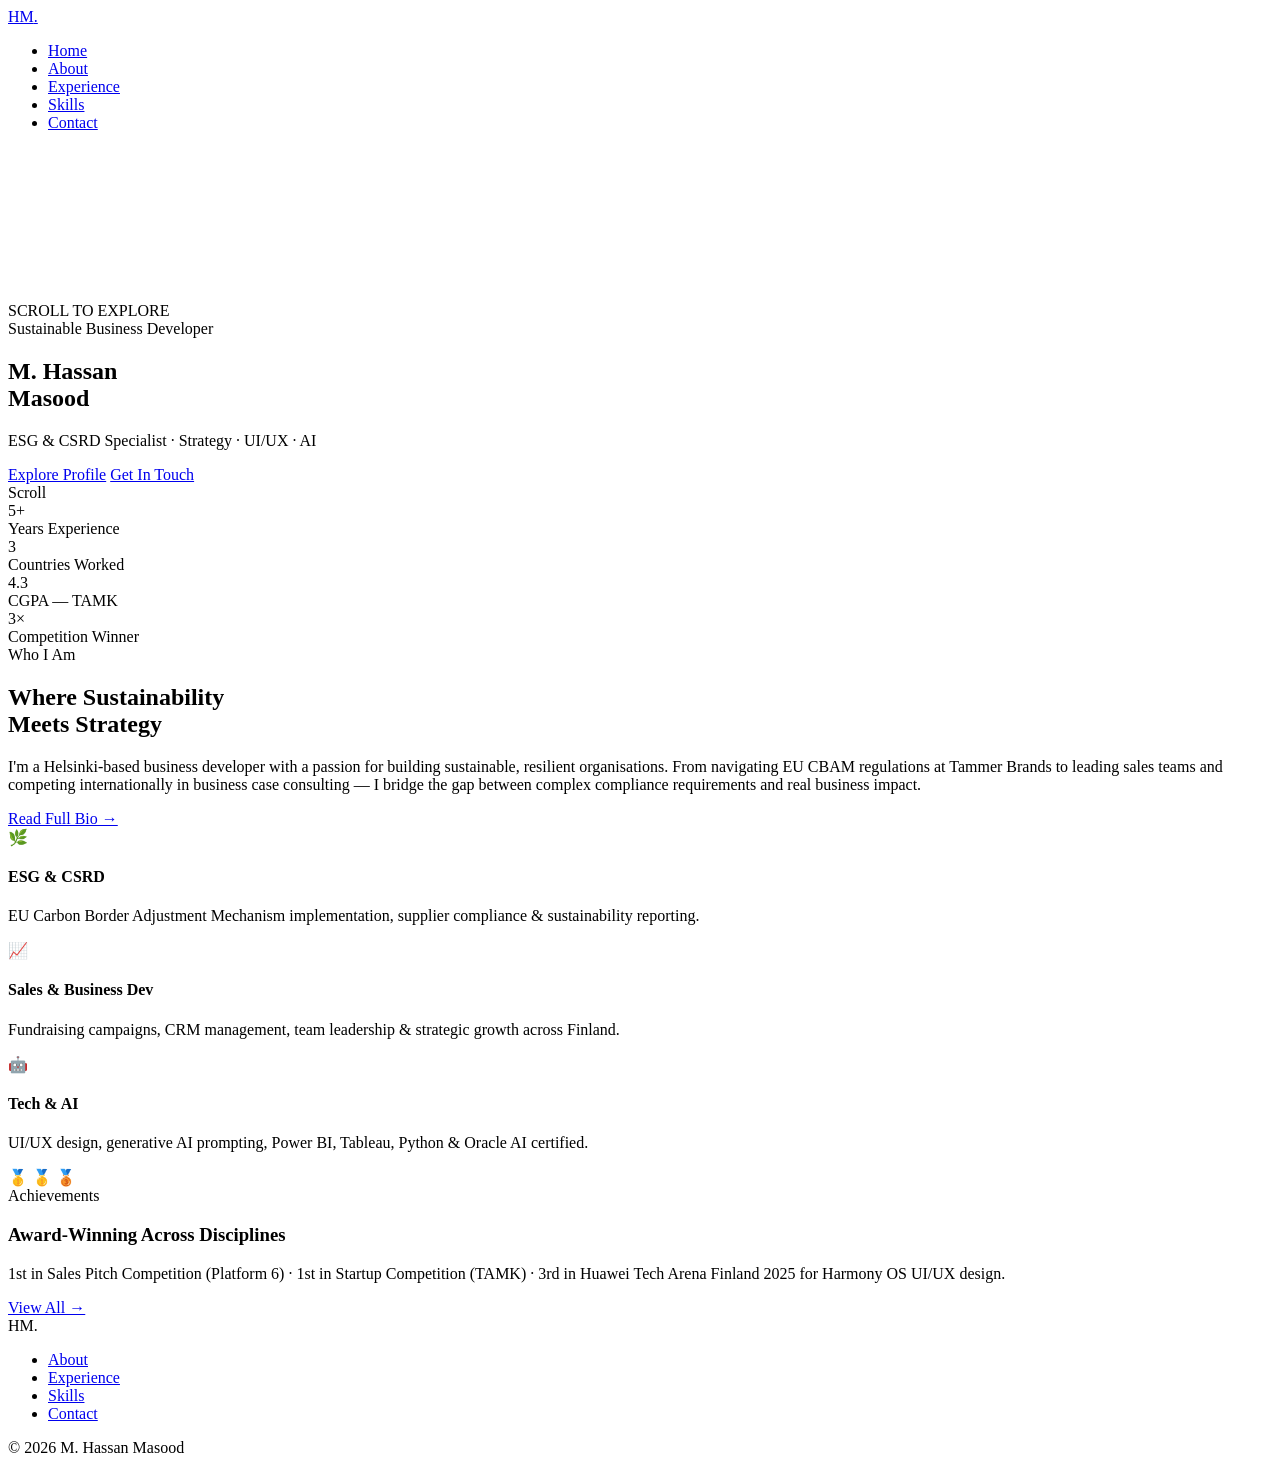
==== index.html @ dab6cf62 "Add files via upload" ====
<!DOCTYPE html>
<html lang="en">
<head>
  <meta charset="UTF-8" />
  <meta name="viewport" content="width=device-width, initial-scale=1.0" />
  <title>Hassan Masood — Sustainable Business Developer</title>
  <meta name="description" content="Portfolio of M. Hassan Masood — Sustainable Business Developer specialising in ESG, CSRD compliance, and strategy." />
  <link rel="stylesheet" href="assets/css/style.css" />
  <link rel="stylesheet" href="assets/css/index.css" />
</head>
<body>

<!-- ======= NAV ======= -->
<nav class="nav" id="nav">
  <a href="index.html" class="nav-logo">HM<span>.</span></a>
  <ul class="nav-links">
    <li><a href="index.html">Home</a></li>
    <li><a href="about.html">About</a></li>
    <li><a href="experience.html">Experience</a></li>
    <li><a href="skills.html">Skills</a></li>
    <li><a href="contact.html" class="nav-cta">Contact</a></li>
  </ul>
  <div class="nav-hamburger" id="hamburger">
    <span></span><span></span><span></span>
  </div>
</nav>

<!-- ======= HERO — SCROLL VIDEO ======= -->
<section class="hero-scroll-wrapper" id="heroScrollWrapper">

  <!-- Sticky viewport that stays in view while you scroll through the wrapper -->
  <div class="hero-sticky" id="heroSticky">

    <!-- Background glow orbs -->
    <div class="orb orb-1"></div>
    <div class="orb orb-2"></div>

    <!-- Video frame -->
    <div class="video-frame" id="videoFrame">
      <div class="video-scanline"></div>
      <video
        id="heroVideo"
        src="assets/video/hero.mp4"
        muted
        playsinline
        preload="auto"
      ></video>
      <div class="video-corner video-corner--tl"></div>
      <div class="video-corner video-corner--tr"></div>
      <div class="video-corner video-corner--bl"></div>
      <div class="video-corner video-corner--br"></div>

      <!-- Progress bar at bottom of video -->
      <div class="video-progress-bar">
        <div class="video-progress-fill" id="videoProgressFill"></div>
      </div>
      <div class="video-label">SCROLL TO EXPLORE</div>
    </div>

    <!-- Hero text — fades out as video expands -->
    <div class="hero-text" id="heroText">
      <div class="hero-eyebrow">
        <span class="hero-dot"></span>
        Sustainable Business Developer
      </div>
      <h1 class="hero-name">
        M. Hassan<br/><span class="hero-name-accent">Masood</span>
      </h1>
      <p class="hero-sub">
        ESG &amp; CSRD Specialist · Strategy · UI/UX · AI
      </p>
      <div class="hero-actions">
        <a href="about.html" class="btn btn-primary">Explore Profile</a>
        <a href="contact.html" class="btn btn-outline">Get In Touch</a>
      </div>
    </div>

    <!-- Scroll hint -->
    <div class="scroll-hint" id="scrollHint">
      <div class="scroll-arrow"></div>
      <span>Scroll</span>
    </div>

  </div><!-- /hero-sticky -->

</section><!-- /hero-scroll-wrapper -->

<!-- ======= QUICK STATS ======= -->
<section class="stats-section">
  <div class="container">
    <div class="stats-grid">
      <div class="stat-item reveal">
        <div class="stat-number">5<span>+</span></div>
        <div class="stat-label">Years Experience</div>
      </div>
      <div class="stat-item reveal reveal-delay-1">
        <div class="stat-number">3</div>
        <div class="stat-label">Countries Worked</div>
      </div>
      <div class="stat-item reveal reveal-delay-2">
        <div class="stat-number">4.3</div>
        <div class="stat-label">CGPA — TAMK</div>
      </div>
      <div class="stat-item reveal reveal-delay-3">
        <div class="stat-number">3<span>×</span></div>
        <div class="stat-label">Competition Winner</div>
      </div>
    </div>
  </div>
</section>

<!-- ======= SNAPSHOT ======= -->
<section class="snapshot-section">
  <div class="container">
    <div class="snapshot-grid">

      <div class="snapshot-left reveal">
        <div class="section-eyebrow">Who I Am</div>
        <h2>Where Sustainability<br/>Meets Strategy</h2>
        <p class="snapshot-desc">
          I'm a Helsinki-based business developer with a passion for building
          sustainable, resilient organisations. From navigating EU CBAM regulations
          at Tammer Brands to leading sales teams and competing internationally in
          business case consulting — I bridge the gap between complex compliance
          requirements and real business impact.
        </p>
        <a href="about.html" class="btn btn-outline" style="margin-top:1.5rem;">Read Full Bio →</a>
      </div>

      <div class="snapshot-right">
        <div class="snapshot-card card reveal reveal-delay-1">
          <div class="snap-icon">🌿</div>
          <h4>ESG & CSRD</h4>
          <p>EU Carbon Border Adjustment Mechanism implementation, supplier compliance &amp; sustainability reporting.</p>
        </div>
        <div class="snapshot-card card reveal reveal-delay-2">
          <div class="snap-icon">📈</div>
          <h4>Sales & Business Dev</h4>
          <p>Fundraising campaigns, CRM management, team leadership &amp; strategic growth across Finland.</p>
        </div>
        <div class="snapshot-card card reveal reveal-delay-3">
          <div class="snap-icon">🤖</div>
          <h4>Tech & AI</h4>
          <p>UI/UX design, generative AI prompting, Power BI, Tableau, Python &amp; Oracle AI certified.</p>
        </div>
      </div>

    </div>
  </div>
</section>

<!-- ======= FEATURED ACHIEVEMENT ======= -->
<section class="achievement-section">
  <div class="container">
    <div class="achievement-banner card reveal">
      <div class="achievement-inner">
        <div class="achievement-medals">
          <span class="medal">🥇</span>
          <span class="medal">🥇</span>
          <span class="medal">🥉</span>
        </div>
        <div class="achievement-text">
          <div class="section-eyebrow" style="margin-bottom:0.5rem;">Achievements</div>
          <h3>Award-Winning Across Disciplines</h3>
          <p>
            1st in Sales Pitch Competition (Platform 6) · 1st in Startup Competition (TAMK) ·
            3rd in Huawei Tech Arena Finland 2025 for Harmony OS UI/UX design.
          </p>
        </div>
        <a href="experience.html" class="btn btn-primary">View All →</a>
      </div>
    </div>
  </div>
</section>

<!-- ======= FOOTER ======= -->
<footer>
  <div class="container">
    <div class="footer-inner">
      <div class="footer-logo">HM<span>.</span></div>
      <ul class="footer-links">
        <li><a href="about.html">About</a></li>
        <li><a href="experience.html">Experience</a></li>
        <li><a href="skills.html">Skills</a></li>
        <li><a href="contact.html">Contact</a></li>
      </ul>
      <div class="footer-copy">© 2026 M. Hassan Masood</div>
    </div>
  </div>
</footer>

<script src="assets/js/main.js"></script>
<script src="assets/js/hero-scroll.js"></script>
</body>
</html>
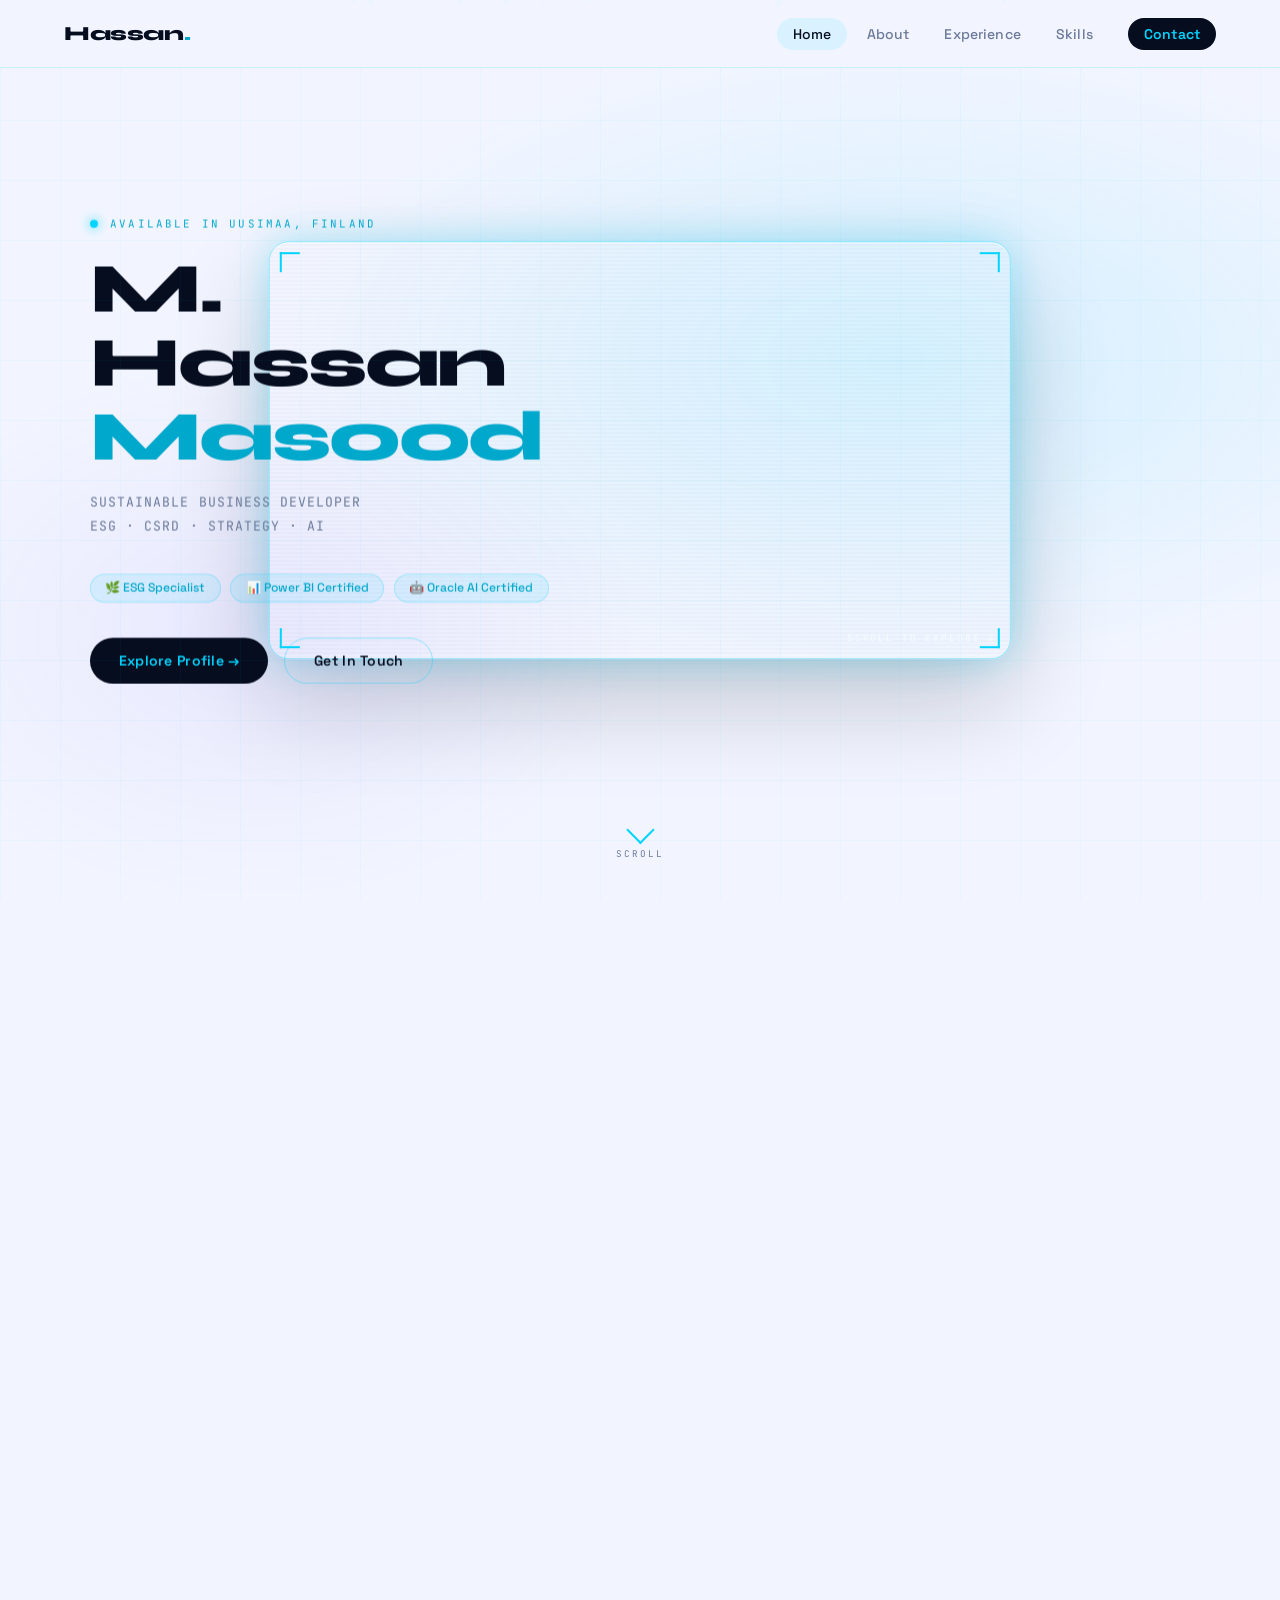
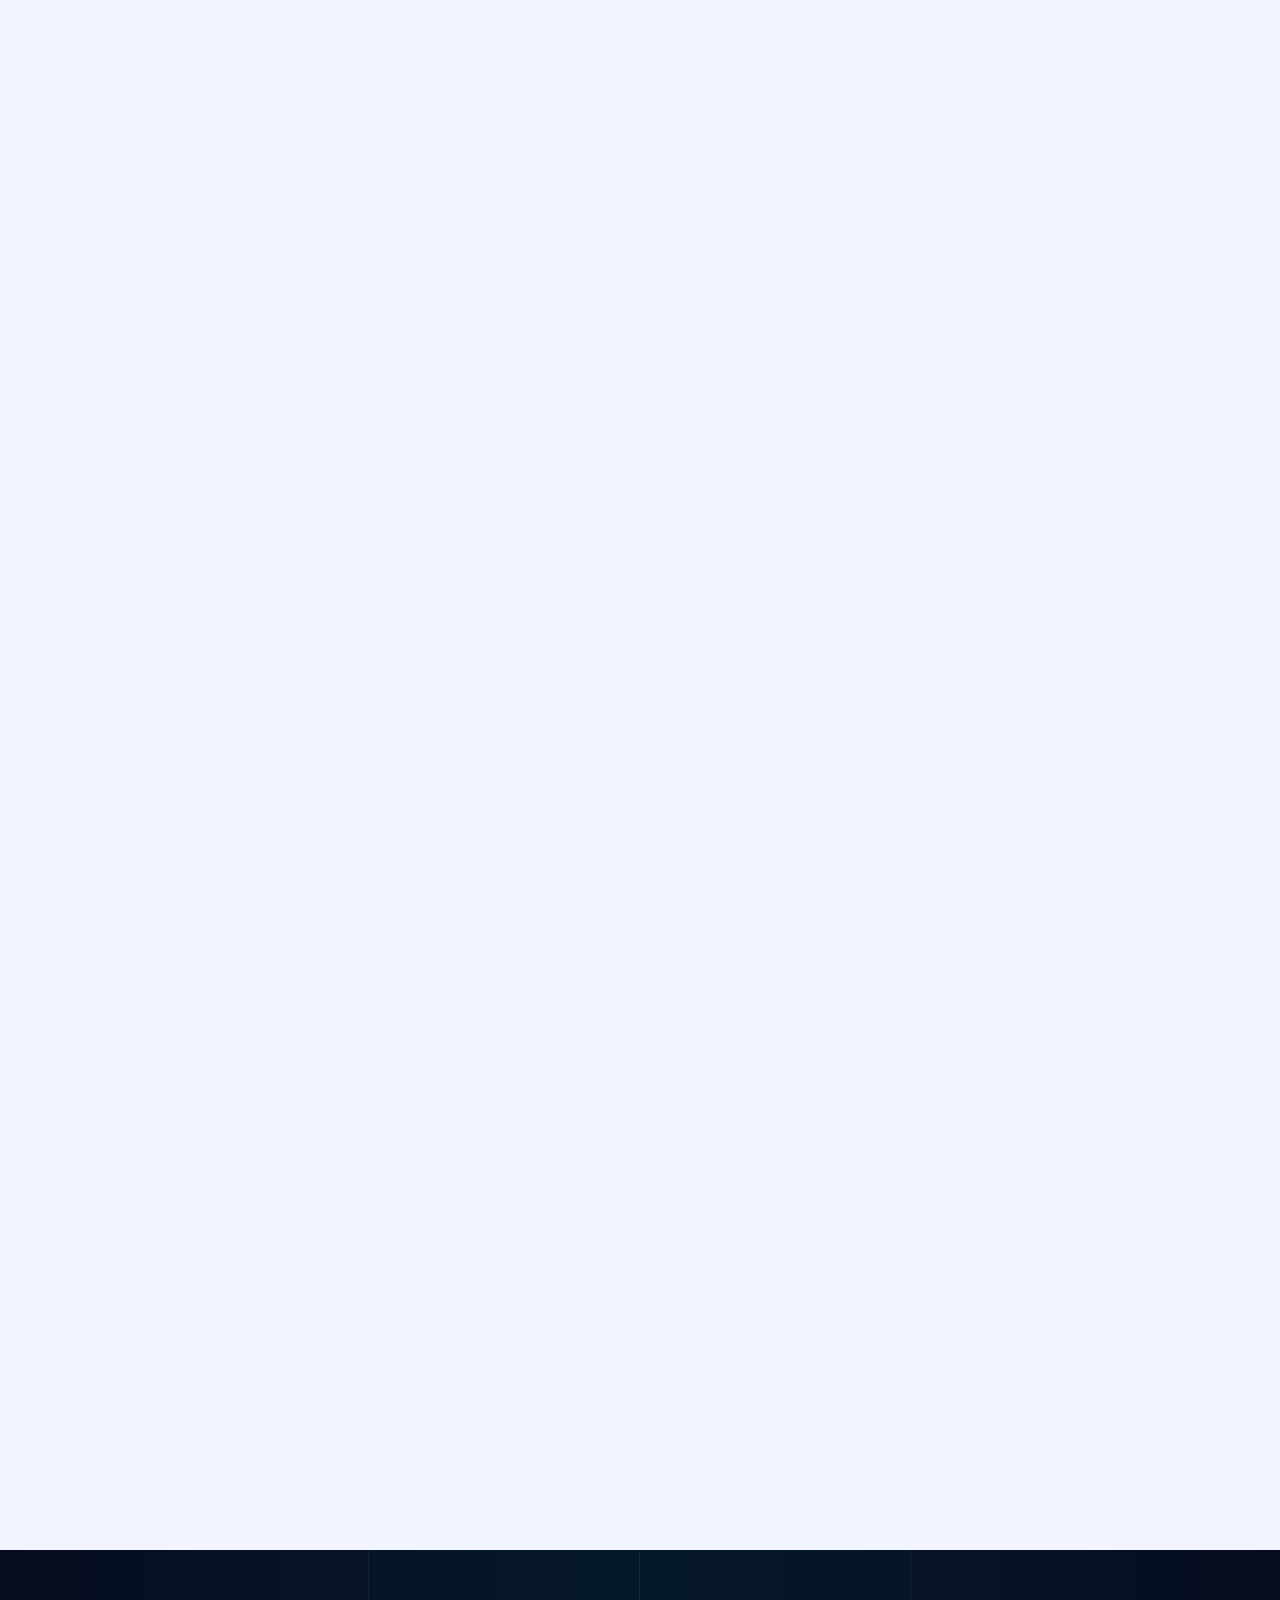
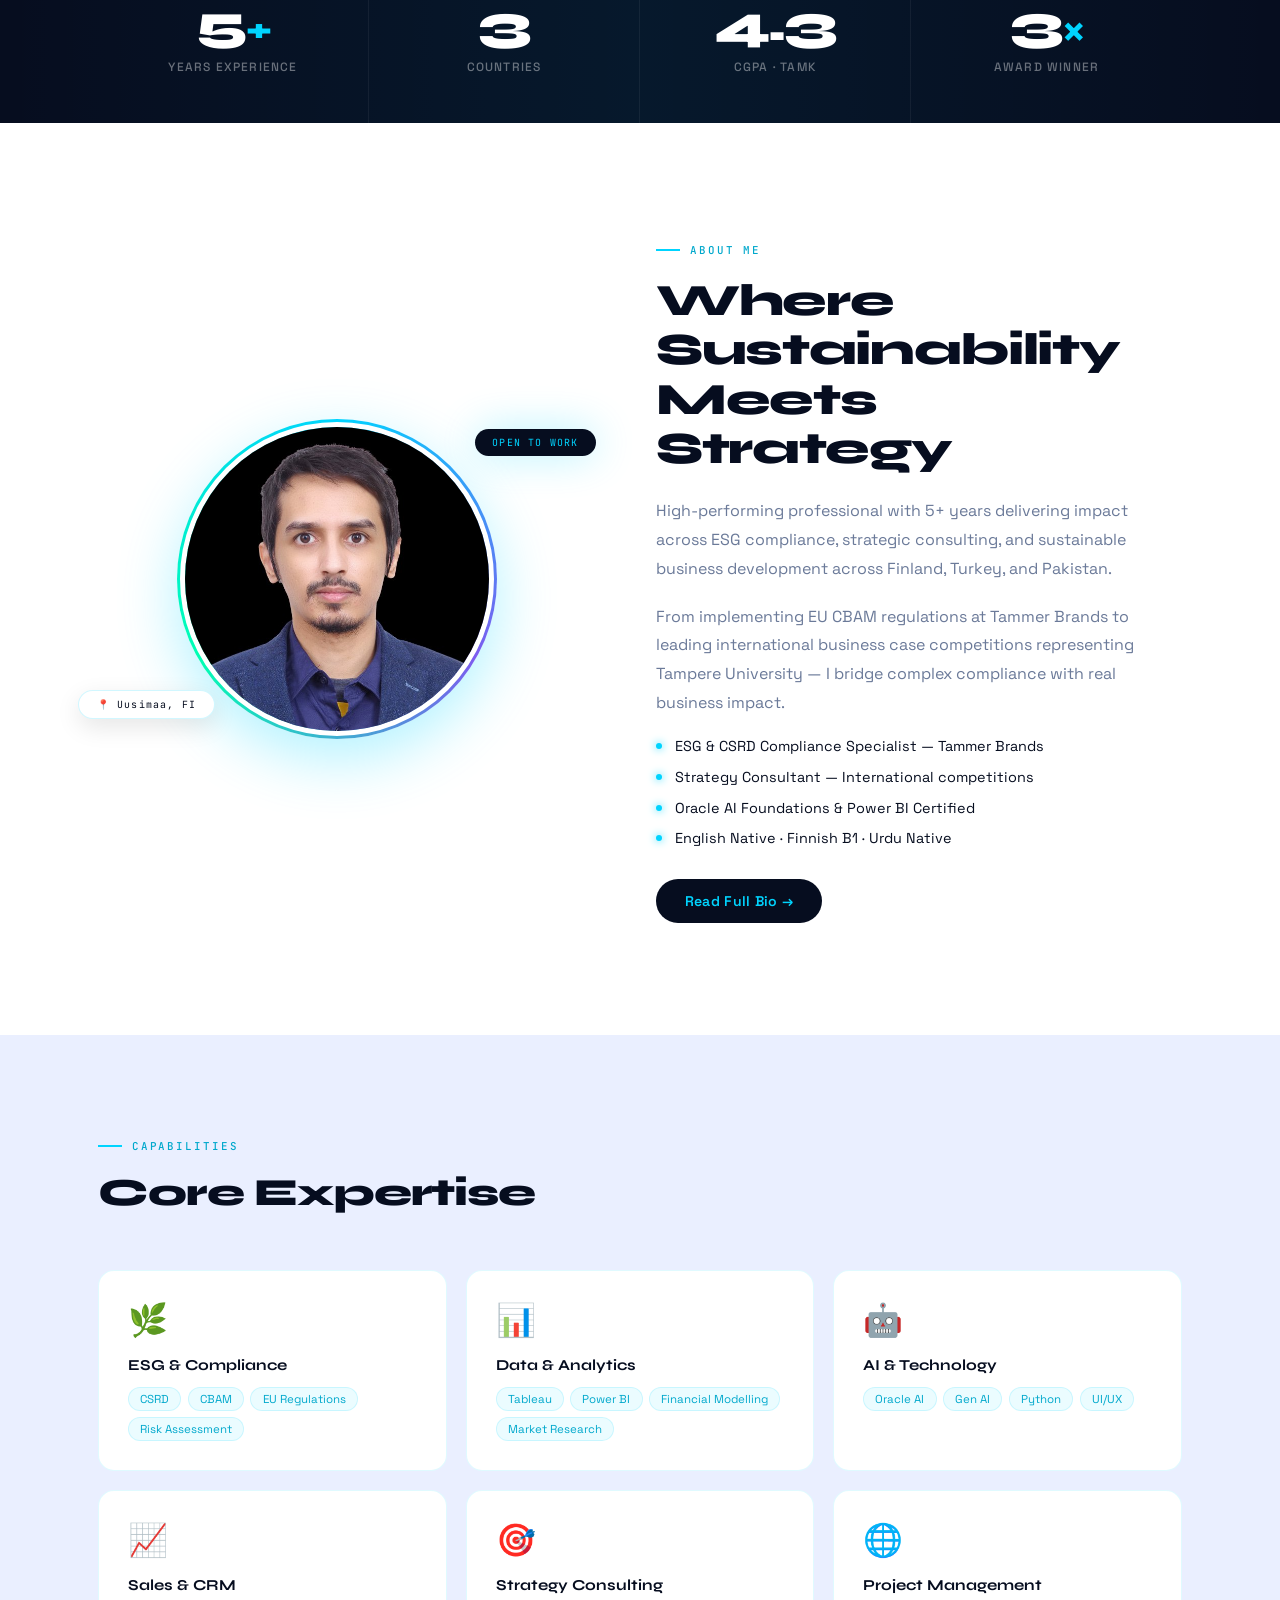
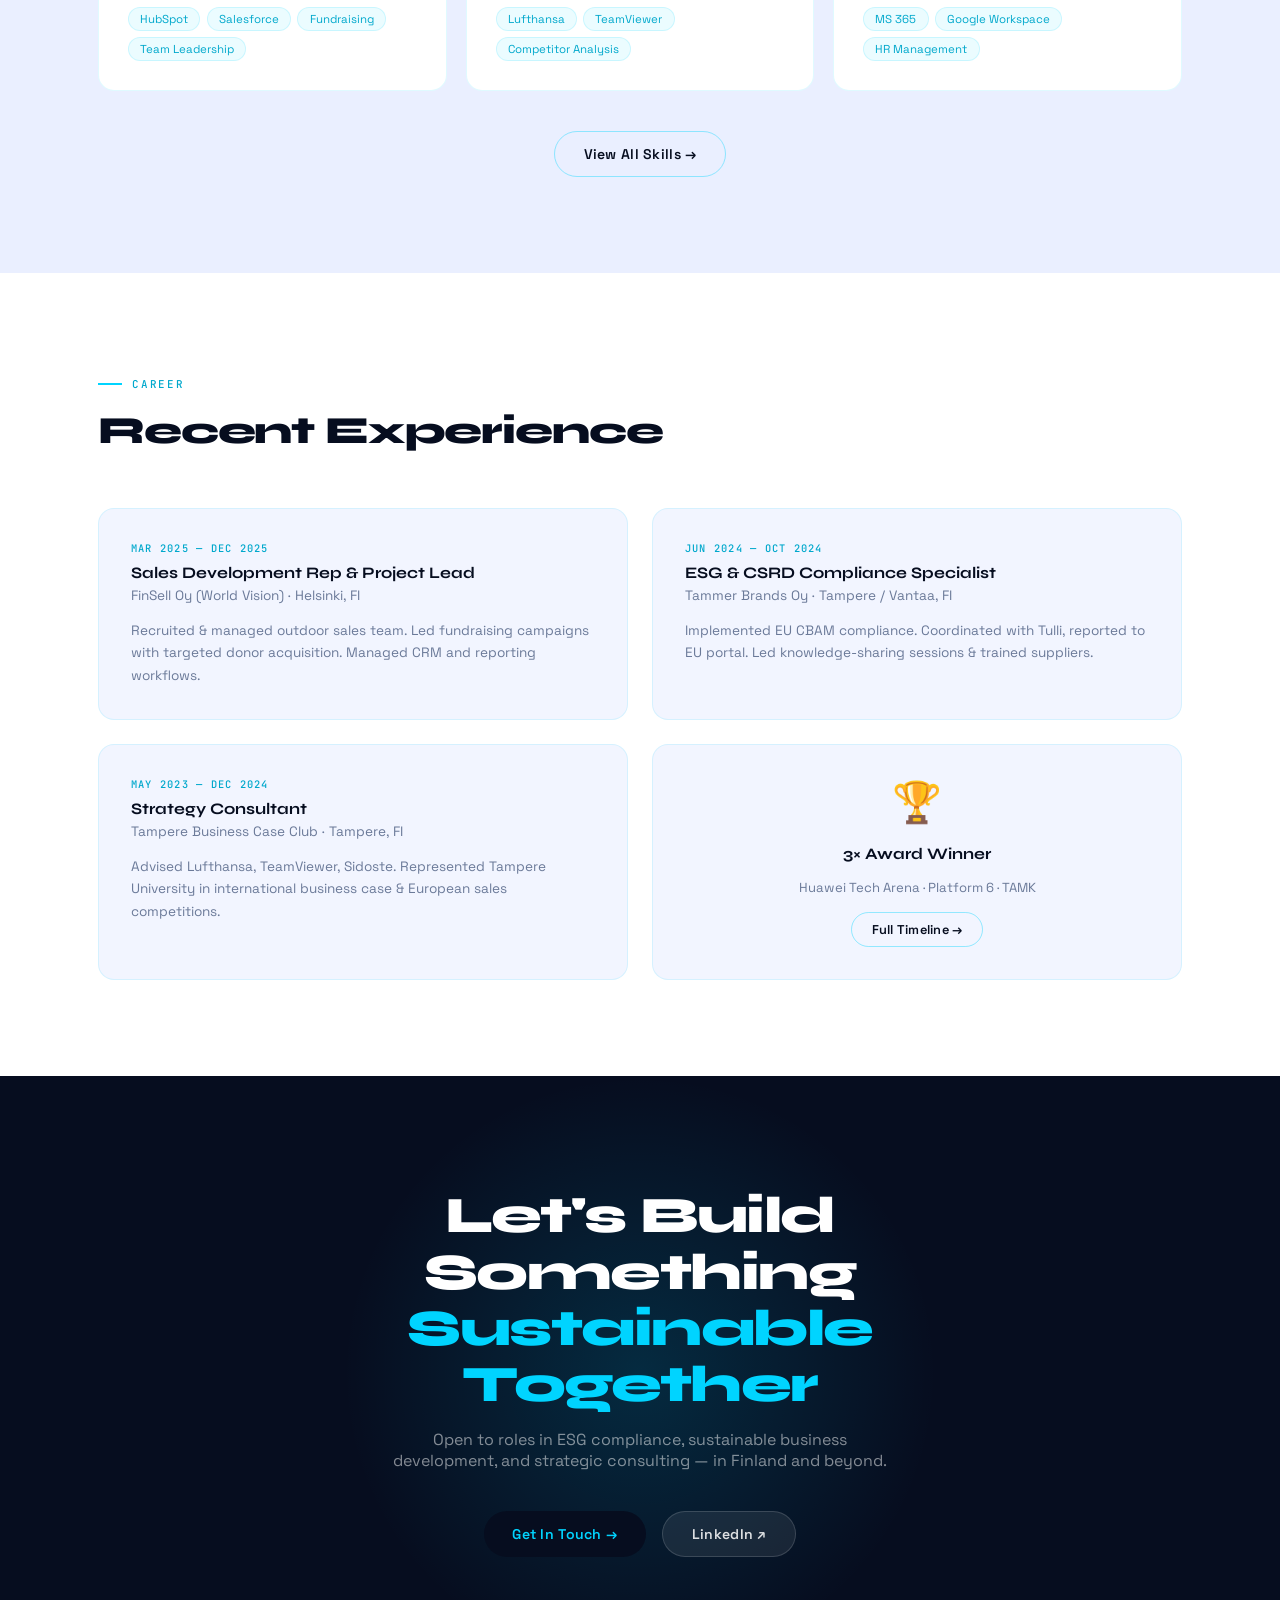
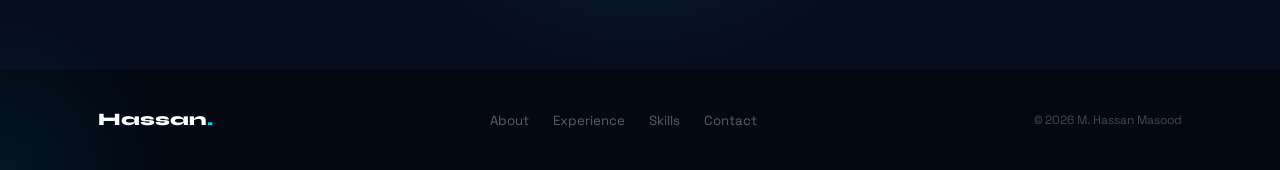
==== commit 522808ec: "Add files via upload" ====
--- a/index.html
+++ b/index.html
@@ -1,195 +1,637 @@
 <!DOCTYPE html>
 <html lang="en">
 <head>
-  <meta charset="UTF-8" />
-  <meta name="viewport" content="width=device-width, initial-scale=1.0" />
+  <meta charset="UTF-8"/>
+  <meta name="viewport" content="width=device-width,initial-scale=1"/>
   <title>Hassan Masood — Sustainable Business Developer</title>
-  <meta name="description" content="Portfolio of M. Hassan Masood — Sustainable Business Developer specialising in ESG, CSRD compliance, and strategy." />
-  <link rel="stylesheet" href="assets/css/style.css" />
-  <link rel="stylesheet" href="assets/css/index.css" />
+  <link rel="preconnect" href="https://fonts.googleapis.com"/>
+  <link rel="preconnect" href="https://fonts.gstatic.com" crossorigin/>
+  <link href="https://fonts.googleapis.com/css2?family=Space+Grotesk:wght@300;400;500;600;700&family=Syne:wght@400;500;600;700;800&family=JetBrains+Mono:wght@300;400;500&display=swap" rel="stylesheet"/>
+  <style>
+    *,*::before,*::after{box-sizing:border-box;margin:0;padding:0}
+    :root{
+      --ink:#060D1F;
+      --ink2:#1A2540;
+      --muted:#6B7A99;
+      --bg:#F2F5FF;
+      --bg2:#EAEFFF;
+      --white:#FFFFFF;
+      --cyan:#00D4FF;
+      --cyan2:#00A8CC;
+      --green:#00FFB3;
+      --violet:#7C5CEF;
+      --border:rgba(0,212,255,0.18);
+      --glow:0 0 40px rgba(0,212,255,0.3);
+    }
+    html{scroll-behavior:smooth}
+    body{
+      font-family:'Space Grotesk',sans-serif;
+      background:var(--bg);
+      color:var(--ink);
+      overflow-x:hidden;
+    }
+    /* Subtle grid overlay */
+    body::after{
+      content:'';position:fixed;inset:0;
+      background-image:
+        linear-gradient(rgba(0,212,255,0.04) 1px,transparent 1px),
+        linear-gradient(90deg,rgba(0,212,255,0.04) 1px,transparent 1px);
+      background-size:60px 60px;
+      pointer-events:none;z-index:0;
+    }
+
+    /* ====== NAV ====== */
+    nav{
+      position:fixed;top:0;left:0;right:0;z-index:1000;
+      height:68px;display:flex;align-items:center;
+      padding:0 clamp(1.5rem,5vw,4rem);
+      background:rgba(242,245,255,0.85);
+      backdrop-filter:blur(20px);
+      border-bottom:1px solid var(--border);
+      transition:box-shadow 0.3s;
+    }
+    nav.scrolled{box-shadow:0 4px 30px rgba(6,13,31,0.08)}
+    .nav-logo{
+      font-family:'Syne',sans-serif;font-weight:800;font-size:1.25rem;
+      color:var(--ink);letter-spacing:-0.02em;text-decoration:none;
+    }
+    .nav-logo em{color:var(--cyan2);font-style:normal}
+    .nav-links{display:flex;gap:0.2rem;margin-left:auto;list-style:none}
+    .nav-links a{
+      font-size:0.875rem;font-weight:500;color:var(--muted);
+      padding:0.45rem 1rem;border-radius:100px;text-decoration:none;
+      transition:all 0.2s;letter-spacing:0.01em;
+    }
+    .nav-links a:hover,.nav-links a.active{color:var(--ink);background:rgba(0,212,255,0.1)}
+    .nav-cta{
+      background:var(--ink)!important;color:var(--cyan)!important;
+      margin-left:1rem;font-weight:600!important;
+    }
+    .nav-cta:hover{background:var(--ink2)!important;box-shadow:var(--glow)!important}
+    .hamburger{display:none;flex-direction:column;gap:5px;cursor:pointer;margin-left:auto;padding:4px}
+    .hamburger span{display:block;width:22px;height:2px;background:var(--ink);border-radius:2px;transition:all .3s}
+
+    /* ====== HERO SCROLL SECTION ====== */
+    #heroWrap{height:350vh;position:relative}
+    #heroSticky{
+      position:sticky;top:0;height:100vh;width:100%;
+      display:flex;align-items:center;justify-content:center;
+      overflow:hidden;
+    }
+
+    /* Hero background */
+    .hero-bg{
+      position:absolute;inset:0;
+      background:radial-gradient(ellipse 80% 60% at 70% 40%, rgba(0,212,255,0.12) 0%, transparent 60%),
+                 radial-gradient(ellipse 50% 50% at 20% 70%, rgba(124,92,239,0.08) 0%, transparent 60%);
+    }
+
+    /* Floating particles */
+    .particles{position:absolute;inset:0;overflow:hidden;pointer-events:none}
+    .particle{
+      position:absolute;border-radius:50%;
+      background:var(--cyan);opacity:0.4;
+      animation:floatParticle linear infinite;
+    }
+    @keyframes floatParticle{
+      0%{transform:translateY(100vh) scale(0);opacity:0}
+      10%{opacity:0.4}
+      90%{opacity:0.4}
+      100%{transform:translateY(-100px) scale(1);opacity:0}
+    }
+
+    /* ====== VIDEO FRAME ====== */
+    #videoFrame{
+      position:absolute;
+      width:min(58vw,900px);
+      aspect-ratio:16/9;
+      border-radius:20px;
+      overflow:hidden;
+      border:1px solid rgba(0,212,255,0.4);
+      box-shadow:0 40px 100px rgba(6,13,31,0.2),inset 0 1px 0 rgba(255,255,255,0.8),var(--glow);
+      z-index:2;
+      transform-origin:center center;
+      will-change:transform,border-radius;
+      left:50%;top:50%;
+      transform:translate(-50%,-50%) scale(1);
+    }
+    #heroVideo{width:100%;height:100%;object-fit:cover;display:block}
+    .vf-scanlines{
+      position:absolute;inset:0;
+      background:repeating-linear-gradient(transparent,transparent 2px,rgba(0,0,0,0.015) 2px,rgba(0,0,0,0.015) 4px);
+      pointer-events:none;z-index:3
+    }
+    .vf-corner{position:absolute;width:20px;height:20px;z-index:4;border-color:var(--cyan);border-style:solid}
+    .vf-corner.tl{top:10px;left:10px;border-width:2px 0 0 2px}
+    .vf-corner.tr{top:10px;right:10px;border-width:2px 2px 0 0}
+    .vf-corner.bl{bottom:10px;left:10px;border-width:0 0 2px 2px}
+    .vf-corner.br{bottom:10px;right:10px;border-width:0 2px 2px 0}
+    .vf-prog{position:absolute;bottom:0;left:0;right:0;height:3px;background:rgba(255,255,255,0.15);z-index:5}
+    .vf-prog-fill{height:100%;width:0%;background:linear-gradient(90deg,var(--cyan),var(--green));box-shadow:0 0 10px var(--cyan);transition:width 0.05s linear}
+    .vf-label{
+      position:absolute;bottom:14px;right:14px;z-index:5;
+      font-family:'JetBrains Mono',monospace;font-size:0.58rem;letter-spacing:0.2em;
+      color:rgba(255,255,255,0.6);text-transform:uppercase;
+    }
+
+    /* ====== HERO TEXT ====== */
+    #heroText{
+      position:absolute;
+      left:clamp(2rem,7vw,7rem);top:50%;
+      transform:translateY(-50%);
+      z-index:10;max-width:500px;
+      will-change:opacity,transform;
+    }
+    .ht-eyebrow{
+      display:flex;align-items:center;gap:0.75rem;
+      font-family:'JetBrains Mono',monospace;
+      font-size:0.68rem;letter-spacing:0.2em;color:var(--cyan2);
+      text-transform:uppercase;margin-bottom:1.4rem;
+    }
+    .ht-dot{
+      width:8px;height:8px;border-radius:50%;
+      background:var(--cyan);box-shadow:0 0 12px var(--cyan);
+      animation:blink 2s ease-in-out infinite;
+    }
+    @keyframes blink{0%,100%{opacity:1;box-shadow:0 0 12px var(--cyan)}50%{opacity:0.5;box-shadow:0 0 24px var(--cyan)}}
+    .ht-name{
+      font-family:'Syne',sans-serif;font-weight:800;
+      font-size:clamp(2.8rem,5.5vw,4.5rem);
+      color:var(--ink);line-height:1.05;letter-spacing:-0.03em;
+      margin-bottom:1rem;
+    }
+    .ht-name span{color:var(--cyan2)}
+    .ht-tagline{
+      font-family:'JetBrains Mono',monospace;
+      font-size:0.82rem;color:var(--muted);letter-spacing:0.08em;
+      margin-bottom:2.2rem;line-height:1.8;
+    }
+    .ht-tags{display:flex;flex-wrap:wrap;gap:0.6rem;margin-bottom:2.2rem}
+    .ht-tag{
+      font-size:0.76rem;font-weight:500;
+      padding:0.35rem 0.9rem;border-radius:100px;
+      background:rgba(0,212,255,0.1);
+      border:1px solid rgba(0,212,255,0.25);color:var(--cyan2);
+    }
+    .ht-btns{display:flex;gap:1rem;flex-wrap:wrap}
+    .btn{
+      display:inline-flex;align-items:center;gap:0.5rem;
+      padding:0.8rem 1.8rem;border-radius:100px;
+      font-family:'Space Grotesk',sans-serif;font-weight:600;
+      font-size:0.88rem;letter-spacing:0.02em;cursor:pointer;
+      border:none;text-decoration:none;transition:all 0.25s;
+    }
+    .btn-dark{background:var(--ink);color:var(--cyan)}
+    .btn-dark:hover{background:var(--ink2);color:var(--cyan);box-shadow:var(--glow);transform:translateY(-2px)}
+    .btn-ghost{background:transparent;color:var(--ink);border:1.5px solid rgba(0,212,255,0.4)}
+    .btn-ghost:hover{background:rgba(0,212,255,0.08);border-color:var(--cyan);transform:translateY(-2px)}
+
+    /* scroll hint */
+    #scrollHint{
+      position:absolute;bottom:2.5rem;left:50%;transform:translateX(-50%);
+      display:flex;flex-direction:column;align-items:center;gap:0.5rem;
+      font-family:'JetBrains Mono',monospace;font-size:0.58rem;
+      letter-spacing:0.2em;color:var(--muted);z-index:10;
+      animation:fadeUp 1s 1.5s ease both;
+    }
+    .sa{width:20px;height:20px;border-right:2px solid var(--cyan);border-bottom:2px solid var(--cyan);transform:rotate(45deg);animation:bounce 1.5s ease-in-out infinite}
+    @keyframes bounce{0%,100%{transform:rotate(45deg) translateY(0)}50%{transform:rotate(45deg) translateY(5px)}}
+    @keyframes fadeUp{from{opacity:0;transform:translateX(-50%) translateY(16px)}to{opacity:1;transform:translateX(-50%)}}
+
+    /* ====== STATS BAND ====== */
+    .stats-band{
+      background:var(--ink);
+      padding:0;position:relative;z-index:1;overflow:hidden;
+    }
+    .stats-band::before{
+      content:'';position:absolute;inset:0;
+      background:linear-gradient(90deg,transparent,rgba(0,212,255,0.06),transparent);
+    }
+    .stats-inner{
+      display:grid;grid-template-columns:repeat(4,1fr);
+      max-width:1180px;margin:0 auto;
+      padding:0 clamp(1.5rem,5vw,3rem);
+    }
+    .stat{
+      padding:3rem 2rem;text-align:center;
+      border-right:1px solid rgba(255,255,255,0.06);
+      position:relative;
+    }
+    .stat:last-child{border-right:none}
+    .stat-n{
+      font-family:'Syne',sans-serif;font-weight:800;
+      font-size:clamp(2.5rem,4vw,3.5rem);
+      color:var(--white);letter-spacing:-0.04em;line-height:1;
+      margin-bottom:0.6rem;
+    }
+    .stat-n em{color:var(--cyan);font-style:normal;font-size:0.65em}
+    .stat-l{font-size:0.75rem;color:rgba(255,255,255,0.4);letter-spacing:0.1em;text-transform:uppercase;font-weight:500}
+
+    /* ====== ABOUT STRIP ====== */
+    .about-strip{background:var(--white);padding:7rem 0}
+    .about-inner{
+      max-width:1180px;margin:0 auto;
+      padding:0 clamp(1.5rem,5vw,3rem);
+      display:grid;grid-template-columns:1fr 1.1fr;gap:5rem;align-items:center;
+    }
+
+    /* Profile photo */
+    .photo-wrap{position:relative;display:flex;justify-content:center}
+    .photo-outer{
+      position:relative;width:320px;height:320px;
+      border-radius:50%;
+      background:conic-gradient(var(--cyan),var(--violet),var(--green),var(--cyan));
+      padding:3px;
+      box-shadow:0 20px 60px rgba(0,212,255,0.3);
+      animation:spinRing 8s linear infinite;
+    }
+    @keyframes spinRing{to{transform:rotate(360deg)}}
+    .photo-inner{
+      width:100%;height:100%;border-radius:50%;
+      overflow:hidden;border:5px solid var(--white);
+      position:relative;z-index:1;
+    }
+    .photo-inner img{width:100%;height:100%;object-fit:cover;object-position:center top;display:block}
+    .photo-badge{
+      position:absolute;z-index:5;
+      background:var(--ink);border-radius:100px;
+      padding:0.45rem 1.1rem;
+      font-family:'JetBrains Mono',monospace;
+      font-size:0.62rem;letter-spacing:0.12em;
+      box-shadow:var(--glow);
+      white-space:nowrap;
+    }
+    .photo-badge.top{top:10px;right:-20px;color:var(--cyan)}
+    .photo-badge.bot{bottom:20px;left:-20px;background:var(--white);color:var(--ink);border:1px solid var(--border);box-shadow:0 8px 24px rgba(0,0,0,0.1)}
+
+    /* About text */
+    .eyebrow{
+      display:inline-flex;align-items:center;gap:0.6rem;
+      font-family:'JetBrains Mono',monospace;font-size:0.68rem;
+      letter-spacing:0.18em;color:var(--cyan2);text-transform:uppercase;
+      font-weight:500;margin-bottom:1.2rem;
+    }
+    .eyebrow::before{content:'';display:block;width:24px;height:2px;background:var(--cyan)}
+    h1,h2,h3{font-family:'Syne',sans-serif;font-weight:800;letter-spacing:-0.03em;line-height:1.1}
+    .about-h{font-size:clamp(2rem,3.5vw,2.8rem);color:var(--ink);margin-bottom:1.5rem}
+    .about-p{font-size:1rem;color:var(--muted);line-height:1.8;margin-bottom:1.2rem;max-width:55ch}
+    .about-list{list-style:none;display:flex;flex-direction:column;gap:0.8rem;margin-bottom:2rem}
+    .about-list li{
+      display:flex;align-items:center;gap:0.8rem;
+      font-size:0.9rem;color:var(--ink);
+    }
+    .about-list li::before{
+      content:'';display:block;width:6px;height:6px;border-radius:50%;
+      background:var(--cyan);flex-shrink:0;box-shadow:0 0 8px var(--cyan);
+    }
+
+    /* ====== SKILLS STRIP ====== */
+    .skills-strip{background:var(--bg2);padding:6rem 0}
+    .sec-wrap{max-width:1180px;margin:0 auto;padding:0 clamp(1.5rem,5vw,3rem)}
+    .sec-head{margin-bottom:3.5rem}
+    .sec-h{font-size:clamp(1.8rem,3vw,2.4rem);color:var(--ink);margin-bottom:0.5rem}
+
+    .skills-grid{display:grid;grid-template-columns:repeat(3,1fr);gap:1.2rem}
+    .skill-card{
+      background:var(--white);border:1px solid rgba(0,212,255,0.12);
+      border-radius:16px;padding:1.8rem;
+      transition:all 0.3s;position:relative;overflow:hidden;
+    }
+    .skill-card::before{
+      content:'';position:absolute;top:0;left:0;right:0;height:2px;
+      background:linear-gradient(90deg,var(--cyan),var(--green));
+      opacity:0;transition:opacity 0.3s;
+    }
+    .skill-card:hover{transform:translateY(-6px);box-shadow:0 20px 50px rgba(0,212,255,0.15);border-color:rgba(0,212,255,0.3)}
+    .skill-card:hover::before{opacity:1}
+    .sc-icon{font-size:2rem;margin-bottom:1rem;display:block}
+    .sc-name{font-family:'Syne',sans-serif;font-weight:700;font-size:0.95rem;color:var(--ink);margin-bottom:0.8rem}
+    .sc-tags{display:flex;flex-wrap:wrap;gap:0.4rem}
+    .sc-tag{font-size:0.72rem;padding:0.25rem 0.7rem;border-radius:100px;background:rgba(0,212,255,0.08);color:var(--cyan2);border:1px solid rgba(0,212,255,0.15)}
+
+    /* ====== EXPERIENCE PREVIEW ====== */
+    .exp-strip{background:var(--white);padding:6rem 0}
+    .exp-cards{display:grid;grid-template-columns:1fr 1fr;gap:1.5rem}
+    .exp-card{
+      background:var(--bg);border:1px solid rgba(0,212,255,0.12);
+      border-radius:16px;padding:2rem;transition:all 0.3s;
+    }
+    .exp-card:hover{transform:translateY(-4px);box-shadow:0 20px 50px rgba(0,212,255,0.12);border-color:rgba(0,212,255,0.3)}
+    .ec-period{font-family:'JetBrains Mono',monospace;font-size:0.65rem;letter-spacing:0.12em;color:var(--cyan2);font-weight:500;margin-bottom:0.5rem}
+    .ec-role{font-family:'Syne',sans-serif;font-weight:700;font-size:1rem;color:var(--ink);margin-bottom:0.3rem}
+    .ec-company{font-size:0.85rem;color:var(--muted);margin-bottom:1rem}
+    .ec-desc{font-size:0.85rem;color:var(--muted);line-height:1.65}
+
+    /* ====== CTA ====== */
+    .cta-strip{
+      background:var(--ink);padding:7rem 0;
+      position:relative;overflow:hidden;text-align:center;
+    }
+    .cta-strip::before{
+      content:'';position:absolute;
+      width:600px;height:600px;border-radius:50%;
+      background:radial-gradient(circle,rgba(0,212,255,0.15),transparent 70%);
+      top:50%;left:50%;transform:translate(-50%,-50%);
+    }
+    .cta-h{font-family:'Syne',sans-serif;font-weight:800;font-size:clamp(2rem,4vw,3.2rem);color:var(--white);margin-bottom:1rem;position:relative;letter-spacing:-0.03em}
+    .cta-h span{color:var(--cyan)}
+    .cta-p{color:rgba(255,255,255,0.5);font-size:1rem;margin:0 auto 2.5rem;max-width:50ch;position:relative}
+    .cta-strip .btn{position:relative}
+
+    /* ====== FOOTER ====== */
+    footer{background:#030812;padding:2.5rem 0}
+    .foot-inner{
+      max-width:1180px;margin:0 auto;
+      padding:0 clamp(1.5rem,5vw,3rem);
+      display:flex;align-items:center;justify-content:space-between;flex-wrap:wrap;gap:1rem;
+    }
+    .foot-logo{font-family:'Syne',sans-serif;font-weight:800;font-size:1.1rem;color:var(--white);text-decoration:none}
+    .foot-logo em{color:var(--cyan);font-style:normal}
+    .foot-links{list-style:none;display:flex;gap:1.5rem}
+    .foot-links a{color:rgba(255,255,255,0.35);font-size:0.83rem;text-decoration:none;transition:color 0.2s}
+    .foot-links a:hover{color:var(--cyan)}
+    .foot-copy{font-size:0.75rem;color:rgba(255,255,255,0.25)}
+
+    /* ====== REVEAL ====== */
+    .r{opacity:0;transform:translateY(30px);transition:opacity 0.7s ease,transform 0.7s ease}
+    .r.on{opacity:1;transform:none}
+    .r1{transition-delay:0.1s}.r2{transition-delay:0.2s}.r3{transition-delay:0.3s}.r4{transition-delay:0.4s}
+
+    @media(max-width:900px){
+      .nav-links{display:none;position:fixed;top:68px;left:0;right:0;background:rgba(242,245,255,0.98);backdrop-filter:blur(20px);flex-direction:column;padding:1.5rem;gap:0.25rem;border-bottom:1px solid var(--border)}
+      .nav-links.open{display:flex}
+      .nav-cta{margin-left:0}
+      .hamburger{display:flex}
+      .about-inner{grid-template-columns:1fr;gap:3rem;text-align:center}
+      .about-list li{justify-content:center}
+      .photo-wrap{margin:0 auto 1rem}
+      .photo-badge.top,.photo-badge.bot{display:none}
+      .photo-outer{width:260px;height:260px}
+      .skills-grid{grid-template-columns:1fr 1fr}
+      .exp-cards{grid-template-columns:1fr}
+      .stats-inner{grid-template-columns:repeat(2,1fr)}
+      .stat:nth-child(2){border-right:none}
+    }
+    @media(max-width:580px){
+      .skills-grid{grid-template-columns:1fr}
+      .ht-name{font-size:2.2rem}
+      #videoFrame{width:90vw}
+    }
+  </style>
 </head>
 <body>
 
-<!-- ======= NAV ======= -->
-<nav class="nav" id="nav">
-  <a href="index.html" class="nav-logo">HM<span>.</span></a>
-  <ul class="nav-links">
-    <li><a href="index.html">Home</a></li>
+<nav id="nav">
+  <a href="index.html" class="nav-logo">Hassan<em>.</em></a>
+  <ul class="nav-links" id="navLinks">
+    <li><a href="index.html" class="active">Home</a></li>
     <li><a href="about.html">About</a></li>
     <li><a href="experience.html">Experience</a></li>
     <li><a href="skills.html">Skills</a></li>
     <li><a href="contact.html" class="nav-cta">Contact</a></li>
   </ul>
-  <div class="nav-hamburger" id="hamburger">
-    <span></span><span></span><span></span>
+  <div class="hamburger" id="hbg"><span></span><span></span><span></span></div>
+</nav>
+
+<!-- ====== HERO SCROLL VIDEO ====== -->
+<div id="heroWrap">
+  <div id="heroSticky">
+    <div class="hero-bg"></div>
+
+    <!-- Floating particles -->
+    <div class="particles" id="particles"></div>
+
+    <!-- Video Frame -->
+    <div id="videoFrame">
+      <video id="heroVideo" src="assets/video/hero.mp4" muted playsinline preload="auto"></video>
+      <div class="vf-scanlines"></div>
+      <div class="vf-corner tl"></div><div class="vf-corner tr"></div>
+      <div class="vf-corner bl"></div><div class="vf-corner br"></div>
+      <div class="vf-prog"><div class="vf-prog-fill" id="progFill"></div></div>
+      <div class="vf-label">SCROLL TO EXPLORE ↓</div>
+    </div>
+
+    <!-- Hero Text -->
+    <div id="heroText">
+      <div class="ht-eyebrow"><div class="ht-dot"></div>Available in Uusimaa, Finland</div>
+      <h1 class="ht-name">M. Hassan<br/><span>Masood</span></h1>
+      <div class="ht-tagline">SUSTAINABLE BUSINESS DEVELOPER<br/>ESG · CSRD · STRATEGY · AI</div>
+      <div class="ht-tags">
+        <span class="ht-tag">🌿 ESG Specialist</span>
+        <span class="ht-tag">📊 Power BI Certified</span>
+        <span class="ht-tag">🤖 Oracle AI Certified</span>
+      </div>
+      <div class="ht-btns">
+        <a href="about.html" class="btn btn-dark">Explore Profile →</a>
+        <a href="contact.html" class="btn btn-ghost">Get In Touch</a>
+      </div>
+    </div>
+
+    <!-- Scroll Hint -->
+    <div id="scrollHint"><div class="sa"></div><span>SCROLL</span></div>
   </div>
-</nav>
-
-<!-- ======= HERO — SCROLL VIDEO ======= -->
-<section class="hero-scroll-wrapper" id="heroScrollWrapper">
-
-  <!-- Sticky viewport that stays in view while you scroll through the wrapper -->
-  <div class="hero-sticky" id="heroSticky">
-
-    <!-- Background glow orbs -->
-    <div class="orb orb-1"></div>
-    <div class="orb orb-2"></div>
-
-    <!-- Video frame -->
-    <div class="video-frame" id="videoFrame">
-      <div class="video-scanline"></div>
-      <video
-        id="heroVideo"
-        src="assets/video/hero.mp4"
-        muted
-        playsinline
-        preload="auto"
-      ></video>
-      <div class="video-corner video-corner--tl"></div>
-      <div class="video-corner video-corner--tr"></div>
-      <div class="video-corner video-corner--bl"></div>
-      <div class="video-corner video-corner--br"></div>
-
-      <!-- Progress bar at bottom of video -->
-      <div class="video-progress-bar">
-        <div class="video-progress-fill" id="videoProgressFill"></div>
-      </div>
-      <div class="video-label">SCROLL TO EXPLORE</div>
-    </div>
-
-    <!-- Hero text — fades out as video expands -->
-    <div class="hero-text" id="heroText">
-      <div class="hero-eyebrow">
-        <span class="hero-dot"></span>
-        Sustainable Business Developer
-      </div>
-      <h1 class="hero-name">
-        M. Hassan<br/><span class="hero-name-accent">Masood</span>
-      </h1>
-      <p class="hero-sub">
-        ESG &amp; CSRD Specialist · Strategy · UI/UX · AI
-      </p>
-      <div class="hero-actions">
-        <a href="about.html" class="btn btn-primary">Explore Profile</a>
-        <a href="contact.html" class="btn btn-outline">Get In Touch</a>
-      </div>
-    </div>
-
-    <!-- Scroll hint -->
-    <div class="scroll-hint" id="scrollHint">
-      <div class="scroll-arrow"></div>
-      <span>Scroll</span>
-    </div>
-
-  </div><!-- /hero-sticky -->
-
-</section><!-- /hero-scroll-wrapper -->
-
-<!-- ======= QUICK STATS ======= -->
-<section class="stats-section">
-  <div class="container">
-    <div class="stats-grid">
-      <div class="stat-item reveal">
-        <div class="stat-number">5<span>+</span></div>
-        <div class="stat-label">Years Experience</div>
-      </div>
-      <div class="stat-item reveal reveal-delay-1">
-        <div class="stat-number">3</div>
-        <div class="stat-label">Countries Worked</div>
-      </div>
-      <div class="stat-item reveal reveal-delay-2">
-        <div class="stat-number">4.3</div>
-        <div class="stat-label">CGPA — TAMK</div>
-      </div>
-      <div class="stat-item reveal reveal-delay-3">
-        <div class="stat-number">3<span>×</span></div>
-        <div class="stat-label">Competition Winner</div>
-      </div>
-    </div>
+</div>
+
+<!-- ====== STATS ====== -->
+<div class="stats-band">
+  <div class="stats-inner">
+    <div class="stat r"><div class="stat-n">5<em>+</em></div><div class="stat-l">Years Experience</div></div>
+    <div class="stat r r1"><div class="stat-n">3</div><div class="stat-l">Countries</div></div>
+    <div class="stat r r2"><div class="stat-n">4.3</div><div class="stat-l">CGPA · TAMK</div></div>
+    <div class="stat r r3"><div class="stat-n">3<em>×</em></div><div class="stat-l">Award Winner</div></div>
   </div>
-</section>
-
-<!-- ======= SNAPSHOT ======= -->
-<section class="snapshot-section">
-  <div class="container">
-    <div class="snapshot-grid">
-
-      <div class="snapshot-left reveal">
-        <div class="section-eyebrow">Who I Am</div>
-        <h2>Where Sustainability<br/>Meets Strategy</h2>
-        <p class="snapshot-desc">
-          I'm a Helsinki-based business developer with a passion for building
-          sustainable, resilient organisations. From navigating EU CBAM regulations
-          at Tammer Brands to leading sales teams and competing internationally in
-          business case consulting — I bridge the gap between complex compliance
-          requirements and real business impact.
-        </p>
-        <a href="about.html" class="btn btn-outline" style="margin-top:1.5rem;">Read Full Bio →</a>
-      </div>
-
-      <div class="snapshot-right">
-        <div class="snapshot-card card reveal reveal-delay-1">
-          <div class="snap-icon">🌿</div>
-          <h4>ESG & CSRD</h4>
-          <p>EU Carbon Border Adjustment Mechanism implementation, supplier compliance &amp; sustainability reporting.</p>
-        </div>
-        <div class="snapshot-card card reveal reveal-delay-2">
-          <div class="snap-icon">📈</div>
-          <h4>Sales & Business Dev</h4>
-          <p>Fundraising campaigns, CRM management, team leadership &amp; strategic growth across Finland.</p>
-        </div>
-        <div class="snapshot-card card reveal reveal-delay-3">
-          <div class="snap-icon">🤖</div>
-          <h4>Tech & AI</h4>
-          <p>UI/UX design, generative AI prompting, Power BI, Tableau, Python &amp; Oracle AI certified.</p>
+</div>
+
+<!-- ====== ABOUT STRIP ====== -->
+<div class="about-strip">
+  <div class="about-inner">
+    <div class="photo-wrap r">
+      <div class="photo-outer">
+        <div class="photo-inner">
+          <img src="[data-uri]" alt="Hassan Masood"/>
         </div>
       </div>
-
+      <div class="photo-badge top">OPEN TO WORK</div>
+      <div class="photo-badge bot">📍 Uusimaa, FI</div>
+    </div>
+    <div class="r r2">
+      <div class="eyebrow">About Me</div>
+      <h2 class="about-h">Where Sustainability<br/>Meets Strategy</h2>
+      <p class="about-p">High-performing professional with 5+ years delivering impact across ESG compliance, strategic consulting, and sustainable business development across Finland, Turkey, and Pakistan.</p>
+      <p class="about-p">From implementing EU CBAM regulations at Tammer Brands to leading international business case competitions representing Tampere University — I bridge complex compliance with real business impact.</p>
+      <ul class="about-list">
+        <li>ESG &amp; CSRD Compliance Specialist — Tammer Brands</li>
+        <li>Strategy Consultant — International competitions</li>
+        <li>Oracle AI Foundations &amp; Power BI Certified</li>
+        <li>English Native · Finnish B1 · Urdu Native</li>
+      </ul>
+      <a href="about.html" class="btn btn-dark">Read Full Bio →</a>
     </div>
   </div>
-</section>
-
-<!-- ======= FEATURED ACHIEVEMENT ======= -->
-<section class="achievement-section">
-  <div class="container">
-    <div class="achievement-banner card reveal">
-      <div class="achievement-inner">
-        <div class="achievement-medals">
-          <span class="medal">🥇</span>
-          <span class="medal">🥇</span>
-          <span class="medal">🥉</span>
-        </div>
-        <div class="achievement-text">
-          <div class="section-eyebrow" style="margin-bottom:0.5rem;">Achievements</div>
-          <h3>Award-Winning Across Disciplines</h3>
-          <p>
-            1st in Sales Pitch Competition (Platform 6) · 1st in Startup Competition (TAMK) ·
-            3rd in Huawei Tech Arena Finland 2025 for Harmony OS UI/UX design.
-          </p>
-        </div>
-        <a href="experience.html" class="btn btn-primary">View All →</a>
+</div>
+
+<!-- ====== SKILLS PREVIEW ====== -->
+<div class="skills-strip">
+  <div class="sec-wrap">
+    <div class="sec-head r">
+      <div class="eyebrow">Capabilities</div>
+      <h2 class="sec-h">Core Expertise</h2>
+    </div>
+    <div class="skills-grid">
+      <div class="skill-card r"><span class="sc-icon">🌿</span><div class="sc-name">ESG &amp; Compliance</div><div class="sc-tags"><span class="sc-tag">CSRD</span><span class="sc-tag">CBAM</span><span class="sc-tag">EU Regulations</span><span class="sc-tag">Risk Assessment</span></div></div>
+      <div class="skill-card r r1"><span class="sc-icon">📊</span><div class="sc-name">Data &amp; Analytics</div><div class="sc-tags"><span class="sc-tag">Tableau</span><span class="sc-tag">Power BI</span><span class="sc-tag">Financial Modelling</span><span class="sc-tag">Market Research</span></div></div>
+      <div class="skill-card r r2"><span class="sc-icon">🤖</span><div class="sc-name">AI &amp; Technology</div><div class="sc-tags"><span class="sc-tag">Oracle AI</span><span class="sc-tag">Gen AI</span><span class="sc-tag">Python</span><span class="sc-tag">UI/UX</span></div></div>
+      <div class="skill-card r r1"><span class="sc-icon">📈</span><div class="sc-name">Sales &amp; CRM</div><div class="sc-tags"><span class="sc-tag">HubSpot</span><span class="sc-tag">Salesforce</span><span class="sc-tag">Fundraising</span><span class="sc-tag">Team Leadership</span></div></div>
+      <div class="skill-card r r2"><span class="sc-icon">🎯</span><div class="sc-name">Strategy Consulting</div><div class="sc-tags"><span class="sc-tag">Lufthansa</span><span class="sc-tag">TeamViewer</span><span class="sc-tag">Competitor Analysis</span></div></div>
+      <div class="skill-card r r3"><span class="sc-icon">🌐</span><div class="sc-name">Project Management</div><div class="sc-tags"><span class="sc-tag">MS 365</span><span class="sc-tag">Google Workspace</span><span class="sc-tag">HR Management</span></div></div>
+    </div>
+    <div style="text-align:center;margin-top:2.5rem" class="r"><a href="skills.html" class="btn btn-ghost">View All Skills →</a></div>
+  </div>
+</div>
+
+<!-- ====== EXPERIENCE PREVIEW ====== -->
+<div class="exp-strip">
+  <div class="sec-wrap">
+    <div class="sec-head r">
+      <div class="eyebrow">Career</div>
+      <h2 class="sec-h">Recent Experience</h2>
+    </div>
+    <div class="exp-cards">
+      <div class="exp-card r">
+        <div class="ec-period">MAR 2025 — DEC 2025</div>
+        <div class="ec-role">Sales Development Rep &amp; Project Lead</div>
+        <div class="ec-company">FinSell Oy (World Vision) · Helsinki, FI</div>
+        <div class="ec-desc">Recruited &amp; managed outdoor sales team. Led fundraising campaigns with targeted donor acquisition. Managed CRM and reporting workflows.</div>
       </div>
+      <div class="exp-card r r1">
+        <div class="ec-period">JUN 2024 — OCT 2024</div>
+        <div class="ec-role">ESG &amp; CSRD Compliance Specialist</div>
+        <div class="ec-company">Tammer Brands Oy · Tampere / Vantaa, FI</div>
+        <div class="ec-desc">Implemented EU CBAM compliance. Coordinated with Tulli, reported to EU portal. Led knowledge-sharing sessions &amp; trained suppliers.</div>
+      </div>
+      <div class="exp-card r r2">
+        <div class="ec-period">MAY 2023 — DEC 2024</div>
+        <div class="ec-role">Strategy Consultant</div>
+        <div class="ec-company">Tampere Business Case Club · Tampere, FI</div>
+        <div class="ec-desc">Advised Lufthansa, TeamViewer, Sidoste. Represented Tampere University in international business case &amp; European sales competitions.</div>
+      </div>
+      <div class="exp-card r r3" style="display:flex;flex-direction:column;justify-content:center;align-items:center;text-align:center;gap:1rem;min-height:180px;">
+        <div style="font-size:2.5rem">🏆</div>
+        <div style="font-family:'Syne',sans-serif;font-weight:700;font-size:1rem;color:var(--ink)">3× Award Winner</div>
+        <div style="font-size:0.82rem;color:var(--muted)">Huawei Tech Arena · Platform 6 · TAMK</div>
+        <a href="experience.html" class="btn btn-ghost" style="font-size:0.8rem;padding:0.5rem 1.2rem">Full Timeline →</a>
+      </div>
     </div>
   </div>
-</section>
-
-<!-- ======= FOOTER ======= -->
+</div>
+
+<!-- ====== CTA ====== -->
+<div class="cta-strip">
+  <div style="position:relative;max-width:700px;margin:0 auto;padding:0 2rem" class="r">
+    <h2 class="cta-h">Let's Build Something<br/><span>Sustainable Together</span></h2>
+    <p class="cta-p">Open to roles in ESG compliance, sustainable business development, and strategic consulting — in Finland and beyond.</p>
+    <div style="display:flex;gap:1rem;justify-content:center;flex-wrap:wrap">
+      <a href="contact.html" class="btn btn-dark">Get In Touch →</a>
+      <a href="https://www.linkedin.com/in/hassan-han/" target="_blank" class="btn" style="background:rgba(255,255,255,0.08);color:rgba(255,255,255,0.85);border:1px solid rgba(255,255,255,0.15)">LinkedIn ↗</a>
+    </div>
+  </div>
+</div>
+
 <footer>
-  <div class="container">
-    <div class="footer-inner">
-      <div class="footer-logo">HM<span>.</span></div>
-      <ul class="footer-links">
-        <li><a href="about.html">About</a></li>
-        <li><a href="experience.html">Experience</a></li>
-        <li><a href="skills.html">Skills</a></li>
-        <li><a href="contact.html">Contact</a></li>
-      </ul>
-      <div class="footer-copy">© 2026 M. Hassan Masood</div>
-    </div>
+  <div class="foot-inner">
+    <a href="index.html" class="foot-logo">Hassan<em>.</em></a>
+    <ul class="foot-links">
+      <li><a href="about.html">About</a></li>
+      <li><a href="experience.html">Experience</a></li>
+      <li><a href="skills.html">Skills</a></li>
+      <li><a href="contact.html">Contact</a></li>
+    </ul>
+    <div class="foot-copy">© 2026 M. Hassan Masood</div>
   </div>
 </footer>
 
-<script src="assets/js/main.js"></script>
-<script src="assets/js/hero-scroll.js"></script>
+<script>
+// Nav scroll + hamburger
+const nav=document.getElementById('nav');
+const hbg=document.getElementById('hbg');
+const nl=document.getElementById('navLinks');
+window.addEventListener('scroll',()=>nav.classList.toggle('scrolled',scrollY>20),{passive:true});
+hbg.addEventListener('click',()=>nl.classList.toggle('open'));
+
+// Scroll reveal
+const revEls=document.querySelectorAll('.r');
+const ro=new IntersectionObserver(es=>es.forEach(e=>{if(e.isIntersecting){e.target.classList.add('on');ro.unobserve(e.target)}},{threshold:0.1,rootMargin:'0px 0px -40px 0px'}));
+revEls.forEach(el=>ro.observe(el));
+
+// Particles
+(function(){
+  const pc=document.getElementById('particles');
+  if(!pc)return;
+  for(let i=0;i<18;i++){
+    const p=document.createElement('div');
+    p.className='particle';
+    const s=Math.random()*4+2;
+    p.style.cssText=`width:${s}px;height:${s}px;left:${Math.random()*100}%;animation-duration:${Math.random()*12+8}s;animation-delay:-${Math.random()*12}s;opacity:${Math.random()*0.35+0.1}`;
+    pc.appendChild(p);
+  }
+})();
+
+// Hero scroll video scrub
+(function(){
+  const wrap=document.getElementById('heroWrap');
+  const frame=document.getElementById('videoFrame');
+  const video=document.getElementById('heroVideo');
+  const ht=document.getElementById('heroText');
+  const sh=document.getElementById('scrollHint');
+  const pf=document.getElementById('progFill');
+  if(!wrap||!frame||!video)return;
+  video.pause();
+
+  function eio(t){return t<.5?2*t*t:-1+(4-2*t)*t}
+
+  function update(){
+    const wTop=wrap.getBoundingClientRect().top+scrollY;
+    const wH=wrap.offsetHeight;
+    const vH=window.innerHeight;
+    const p=Math.max(0,Math.min(1,(scrollY-wTop)/(wH-vH)));
+
+    if(video.readyState>=1&&video.duration>0){
+      const t=p*video.duration;
+      if(Math.abs(video.currentTime-t)>0.04)video.currentTime=t;
+      pf.style.width=(p*100)+'%';
+    }
+
+    const fW=frame.offsetWidth||1;
+    const fH=frame.offsetHeight||1;
+    const scaleW=window.innerWidth/fW;
+    const scaleH=vH/fH;
+    const maxS=Math.max(scaleW,scaleH);
+    const s=1+(maxS-1)*eio(p);
+    frame.style.transform=`translate(-50%,-50%) scale(${s})`;
+    frame.style.borderRadius=(20*(1-eio(p)))+'px';
+
+    const dec=1-eio(Math.min(p*3,1));
+    document.querySelectorAll('.vf-corner,.vf-label,.vf-prog').forEach(el=>el.style.opacity=dec);
+
+    ht.style.opacity=Math.max(0,1-p*3.5);
+    ht.style.transform=`translateY(calc(-50% + ${p*-50}px))`;
+    if(sh)sh.style.opacity=Math.max(0,1-p*6);
+  }
+
+  let raf;
+  window.addEventListener('scroll',()=>{if(raf)cancelAnimationFrame(raf);raf=requestAnimationFrame(update)},{passive:true});
+  video.addEventListener('loadedmetadata',update);
+  window.addEventListener('resize',update);
+  update();
+})();
+
+// Cursor glow
+if(matchMedia('(hover:hover)').matches){
+  const c=document.createElement('div');
+  c.style.cssText='position:fixed;width:350px;height:350px;border-radius:50%;background:radial-gradient(circle,rgba(0,212,255,0.07) 0%,transparent 70%);pointer-events:none;z-index:9999;transform:translate(-50%,-50%);transition:opacity .3s';
+  document.body.appendChild(c);
+  document.addEventListener('mousemove',e=>{c.style.left=e.clientX+'px';c.style.top=e.clientY+'px'});
+}
+</script>
 </body>
-</html>
+</html>
